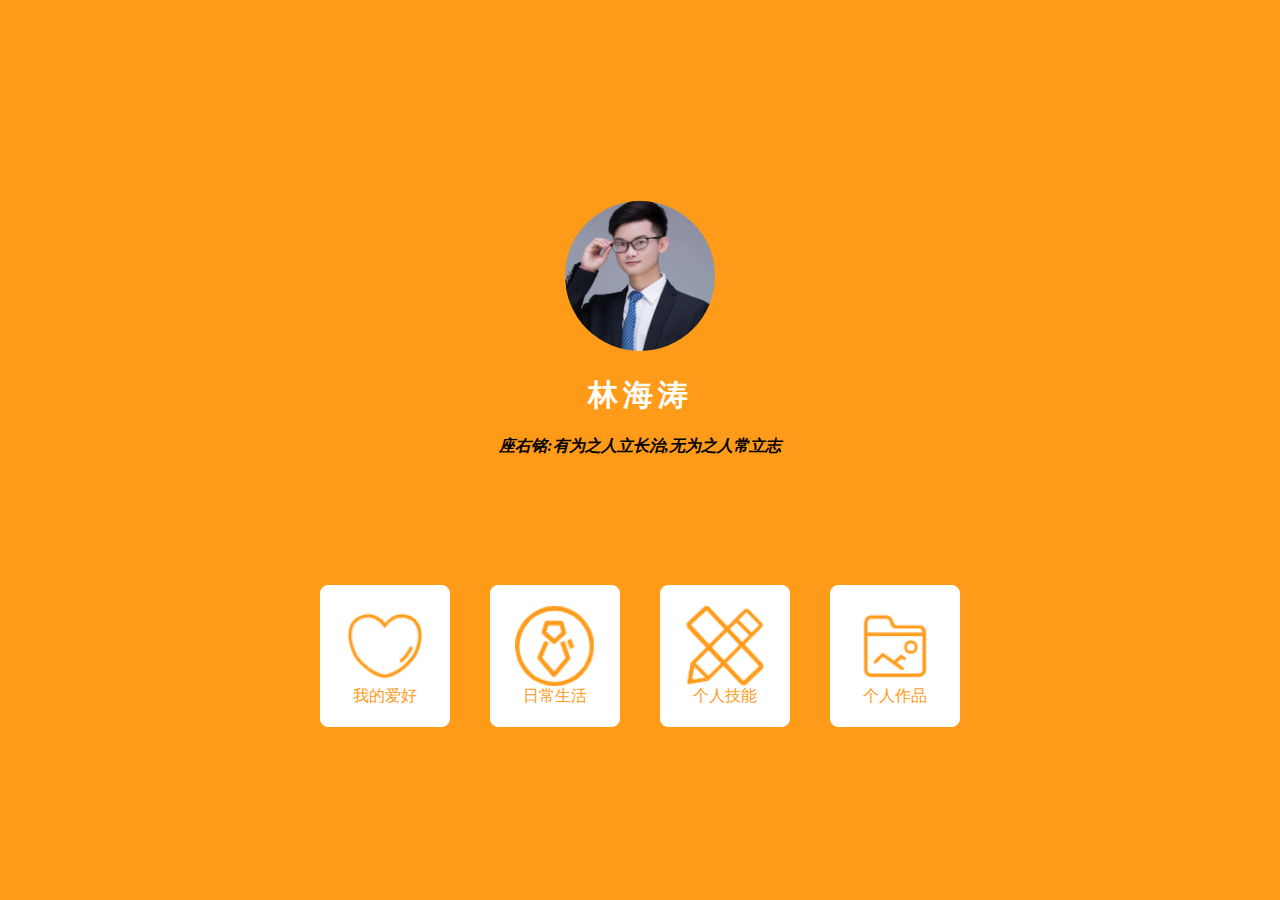
==== index.html @ 56f848d8 "Add files via upload" ====
<!DOCTYPE html>
<html lang="en">
<head>
    <meta charset="UTF-8">
    <meta name="viewport" content="width=device-width, initial-scale=1.0">
    <title>林海涛个人网页</title>
    <link rel="stylesheet" href="stylegeren.css">
</head>
<body>
    <div class="box">
        <div class="top">
            <img src="images/正装2.jpg" alt="">
            <h3>林海涛</h3>
            <p><b><em>座右铭:有为之人立长治,无为之人常立志</em></b></p>
            
        </div>
        <div class="bottom">
            <ul>
                <li>
                    <a href="aihao.html">
                        <img src="images/ahIcon.png" alt="">
                        <span>我的爱好</span>
                    </a>
                </li>
                <li>
                    <a href="jianli.html">
                        <img src="images/ryIcon.png" alt="">
                        <span>日常生活</span>
                    </a>
                    <li>
                        <a href="jineng.html">
                            <img src="images/jnIcon.png" alt="">
                            <span>个人技能</span>
                        </a>
                        <li>
                            <a href="zuopin.html">
                                <img src="images/zpIcon.png" alt="">
                                <span>个人作品</span>
                            </a>
            </ul>
        </div>
    </div>
</body>
</html>
---- stylegeren.css ----
*{
    margin:0;
    padding:0
}
body{
    font-size: 16px;
    background-color: #FF9B19;
}
.box{
    display: flex;
    flex-wrap: wrap;
    align-content: center;
    width:100%;
    height:100vh;
    background:#FF9B19;
    
}
.top img{
    width: 150px;
    height: 150px;
    border-radius: 50%;
}
.top{
    width: 100%;
    
    text-align: center;
    padding: 10%;
}
.top h3{
    color: white;
    font-size: 30px;
    margin:20px 0;
    letter-spacing: 5px;
}
.bottom{
    width:100%;
    margin-bottom: 100px;
}
.box ul{
    width: 50%;
    display: flex;
    justify-content: space-between;
    margin: auto;
}
.box ul li{
    list-style: none;
    width: 20%;
    border:1px solid #FFFFFF;
    background-color: white;
    border-radius: 8px;
    box-shadow: 2px,3px,5px #ccc;
    
}
.box ul li a{
    display:flex;
    width: 100%;
    height: 140px;
    align-content: center;
    flex-wrap: wrap;
    text-decoration: none;
    color:#FF9B19;
    justify-content: center;
}
.box ul li img{
    width: 80px;
    height: 80px;
}
.box ul li span{
    display:block;
    width:100%;
    text-align: center;
}
.nav{
    width:90%;
    color:#FFFFFF;
    display: flex;
    justify-content: space-between;
    padding: 15px 0;
    margin: 0 auto;
}
.nav ul li a{
    text-decoration: none;
    color: #FFFFFF;
}
.logo h3{
    font-size: 24px;
    letter-spacing: 3px;
}
.nav ul li{
    display: inline-block;
    margin-left: 30px;
}
.nav ul li a:hover{
    color:#333333
}
.nav ul .active a{
    color:#333333
}
.aihao-box{
    width: 86%;
    margin: auto;
    background-color: #FFFFFF;
    padding: 2%;
    border-radius: 6px;
    height:550px
}
.aihao-box img{
    width: 600px;
    height: 250px;
    border-radius: 6px;
    margin-left: 30px;
    margin-bottom: 20px;
}
.zuopin1{
    background-color:red ;
    height: 300px;
}
.zuopin1 img{
    height: 200px;
    width: 250px;
}
.zuopin1 p{
    font-size: 30px;
}
.zuopin2{
    background-color:skyblue;
    height: 300px;
}
.zuopin2 img{
    height: 200px;
    width: 250px;
}
.zuopin2 p{
    font-size: 30px;
}
.zuofan img{
    height: 200px;
    width: 200px;
    margin-right: 200px;
}
.zuofan{
    width: 80%;
    margin: auto;
    background-color: white;
    border-radius: 6px;
    height: 350px;
    
}
.zuofan h3{
    text-align: center;
}
.lvyou img{
    height: 200px;
    width: 200px;
    margin-right: 200px;
}
.lvyou{
    width: 80%;
    margin: auto;
    background-color: white;
    border-radius: 6px;
    height: 350px;
    
}
.lvyou h3{
    text-align: center;
}
.liubianxing{
    width: 40%;
    margin-left: 600px;
    background-color:;
}
.liubianxing img{
    height: 300px;
    display: flex;
    align-content: center;

}
.jineng p{
    margin-left: 615px;
    font-size: 30px;
}
.jineng2{
    background-color: white;
    width: 100%;
    margin-top: 30px;
}
.jineng2 p{
    font-size: 18px;
    margin-bottom: 10px;
    margin-left: 600px;
}
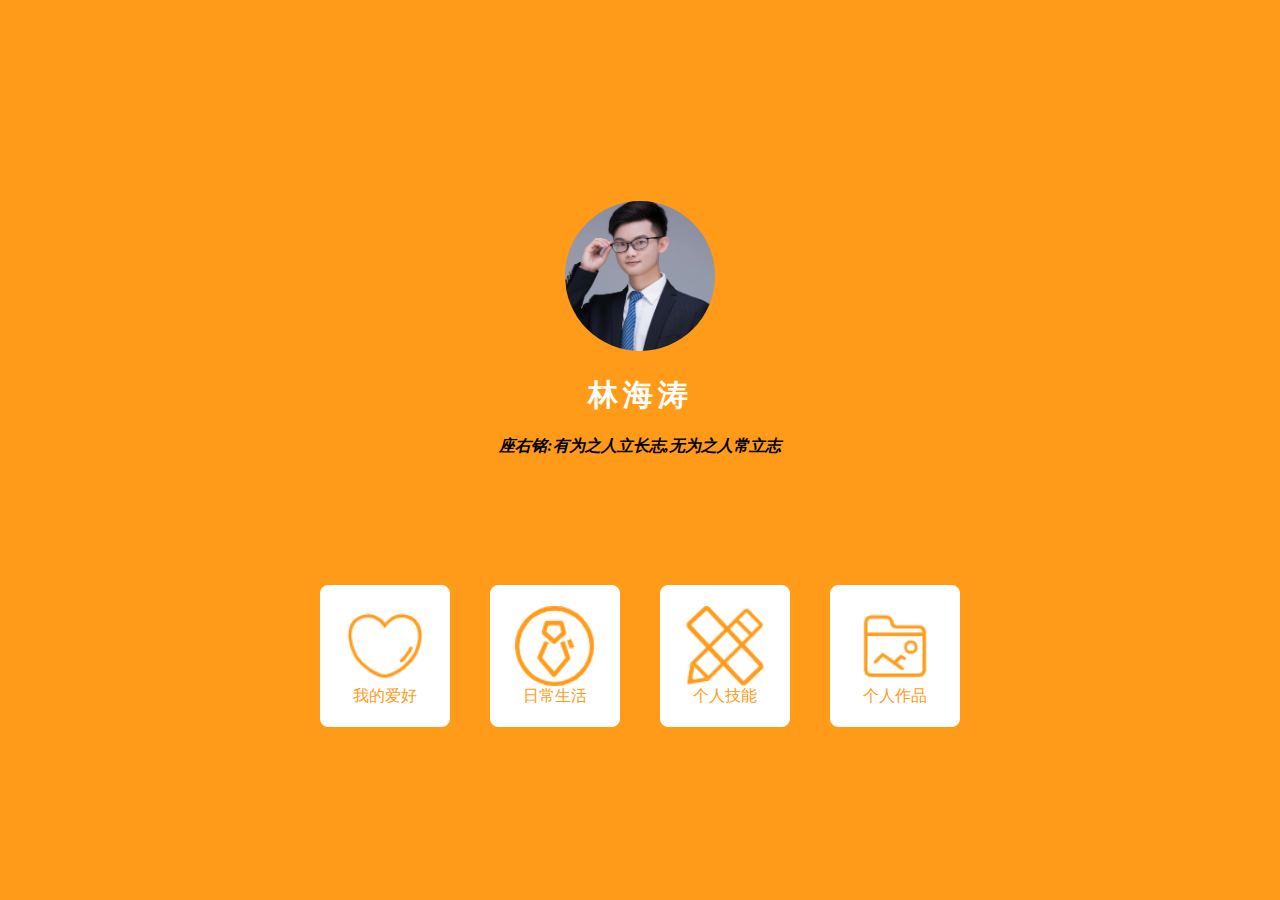
==== commit bbf26203: "Add files via upload" ====
--- a/index.html
+++ b/index.html
@@ -11,7 +11,7 @@
         <div class="top">
             <img src="images/正装2.jpg" alt="">
             <h3>林海涛</h3>
-            <p><b><em>座右铭:有为之人立长治,无为之人常立志</em></b></p>
+            <p><b><em>座右铭:有为之人立长志,无为之人常立志</em></b></p>
             
         </div>
         <div class="bottom">
